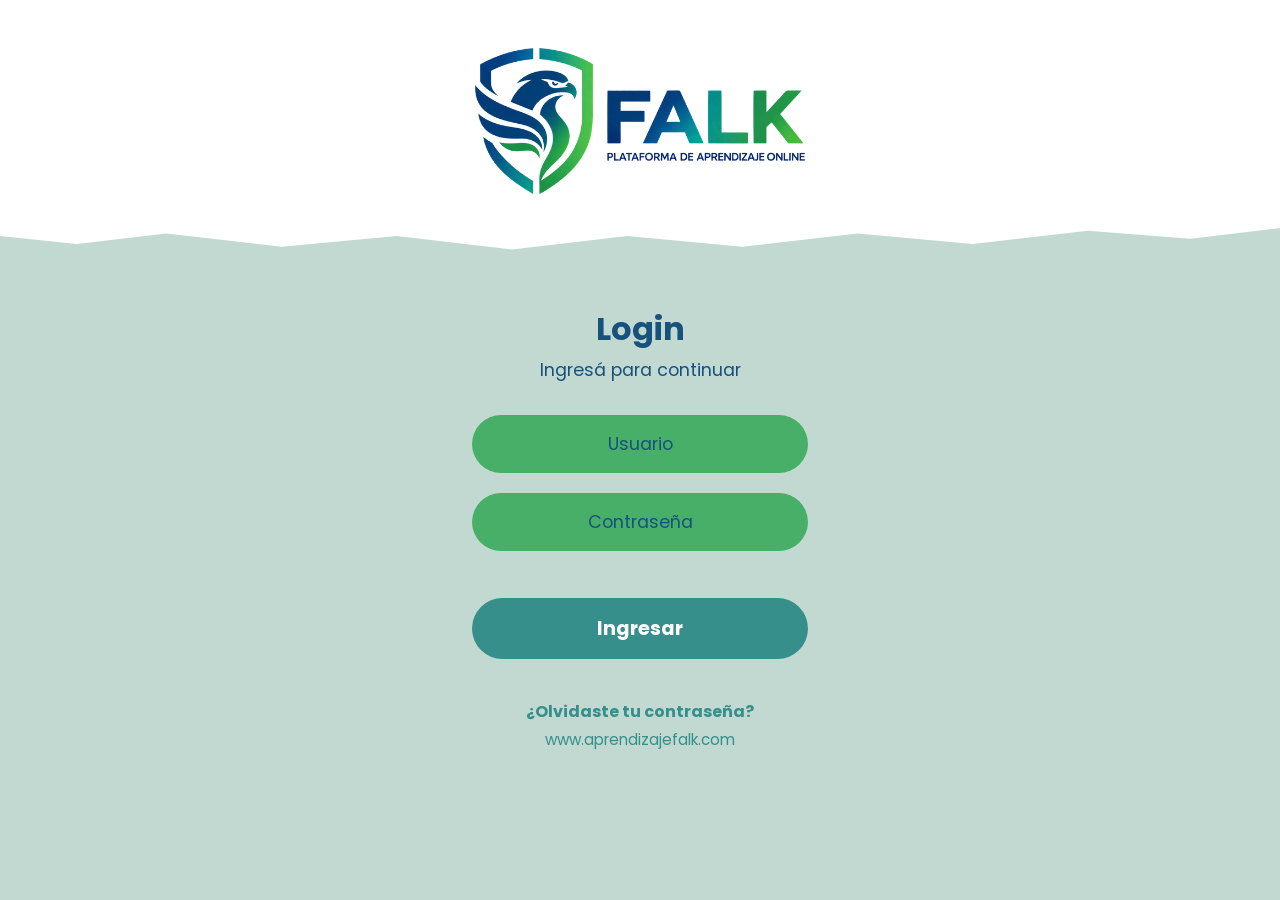
==== index.html @ 69d3278d "Front (Karina Cuadra): agrega pantalla de Login - RF-01" ====
<!DOCTYPE html>
<html lang="es">

<head>
    <meta charset="UTF-8">
    <meta name="viewport" content="width=device-width, initial-scale=1.0">
    <title>Bienvenidos | FALK</title>

    <!-- Tipografía -->
    <link rel="preconnect" href="https://fonts.googleapis.com">
    <link rel="preconnect" href="https://fonts.gstatic.com" crossorigin>
    <link href="https://fonts.googleapis.com/css2?family=Poppins:wght@400;600;700&display=swap" rel="stylesheet">
    
    <!-- CSS -->
    <link rel="stylesheet" href="styles/styles.css">
</head>

<body>

    <header class="encabezado">
        <img src="pictures/logo-falk.png" alt="FALK - Plataforma de aprendizaje online" class="logo">
    </header>

    <main class="login">
        <h1>Login</h1>
        <p class="subtitulo">Ingresá para continuar</p>

        <form id="form-login" novalidate>
            <label for="usuario" class="sr-only">Usuario</label>
            <input type="text" id="usuario" placeholder="Usuario">

            <label for="contrasena" class="sr-only">Contraseña</label>
            <input type="password" id="contrasena" placeholder="Contraseña">

            <p id="mensaje-error" role="alert"></p>

            <button type="submit">Ingresar</button>
        </form>

        <a href="#" class="link-olvide">¿Olvidaste tu contraseña?</a>
        <p class="sitio">www.aprendizajefalk.com</p>
    </main>

    <!-- JavaScript -->
    <script src="js/login.js"></script>
</body>
</html>
---- styles/styles.css ----
:root {
  --color-texto: #17517D;
  --color-campo: #48AF69;
  --color-boton: #368F8A;
  --color-link: #368F8A;

  --color-fondo: #C2D9D1;
  --color-encabezado: #FFFFFF;
  --color-texto-boton: #FFFFFF;

  --color-error: #8C1D18;

  --fuente: "Poppins", Arial, sans-serif;
}

* {
  box-sizing: border-box;
}

body {
  margin: 0;
  font-family: var(--fuente);
  background-color: var(--color-fondo);
  color: var(--color-texto);
}

/*header*/
.encabezado {
  padding: 48px 24px 64px;
  background-color: var(--color-encabezado);
  text-align: center;
  clip-path: polygon(0 0, 100% 0, 100% 86%, 93% 90%, 85% 87%, 76% 92%, 67% 88%,
                     58% 93%, 49% 89%, 40% 94%, 31% 89%, 22% 93%, 13% 88%, 6% 92%, 0 89%);
}

.logo {
  width: 100%;
  max-width: 330px;
}

/*main*/
.login {
  max-width: 400px;
  margin: 0 auto;
  padding: 24px 32px 40px;
  text-align: center;
}

.login h1 {
  margin: 16px 0 4px;
  font-size: 2rem;
}

.subtitulo {
  margin: 0 0 32px;
  font-size: 1.1rem;
}

form {
  display: flex;
  flex-direction: column;
  gap: 20px;
}

input {
  padding: 16px;
  font-family: inherit;
  font-size: 1.1rem;
  text-align: center;
  color: var(--color-texto);
  background-color: var(--color-campo);
  border: none;
  border-radius: 999px;
}

input::placeholder {
  color: var(--color-texto);
  opacity: 1;
}

button {
  padding: 16px;
  font-family: inherit;
  font-size: 1.2rem;
  font-weight: 700;
  color: var(--color-texto-boton);
  background-color: var(--color-boton);
  border: none;
  border-radius: 999px;
  cursor: pointer;
}

button:hover {
  filter: brightness(0.9);
}

input:focus-visible,
button:focus-visible,
a:focus-visible {
  outline: 3px solid var(--color-texto);
  outline-offset: 3px;
}

#mensaje-error {
  min-height: 1.4em;
  margin: -8px 0;
  color: var(--color-error);
  font-weight: 600;
}

.link-olvide {
  display: inline-block;
  margin-top: 40px;
  color: var(--color-link);
  font-weight: 700;
  text-decoration: none;
}

.link-olvide:hover {
  text-decoration: underline;
}

.sitio {
  margin: 4px 0 0;
  font-size: 0.95rem;
  color: var(--color-link);
}

.sr-only {
  position: absolute;
  width: 1px;
  height: 1px;
  overflow: hidden;
  clip: rect(0, 0, 0, 0);
  white-space: nowrap;
}
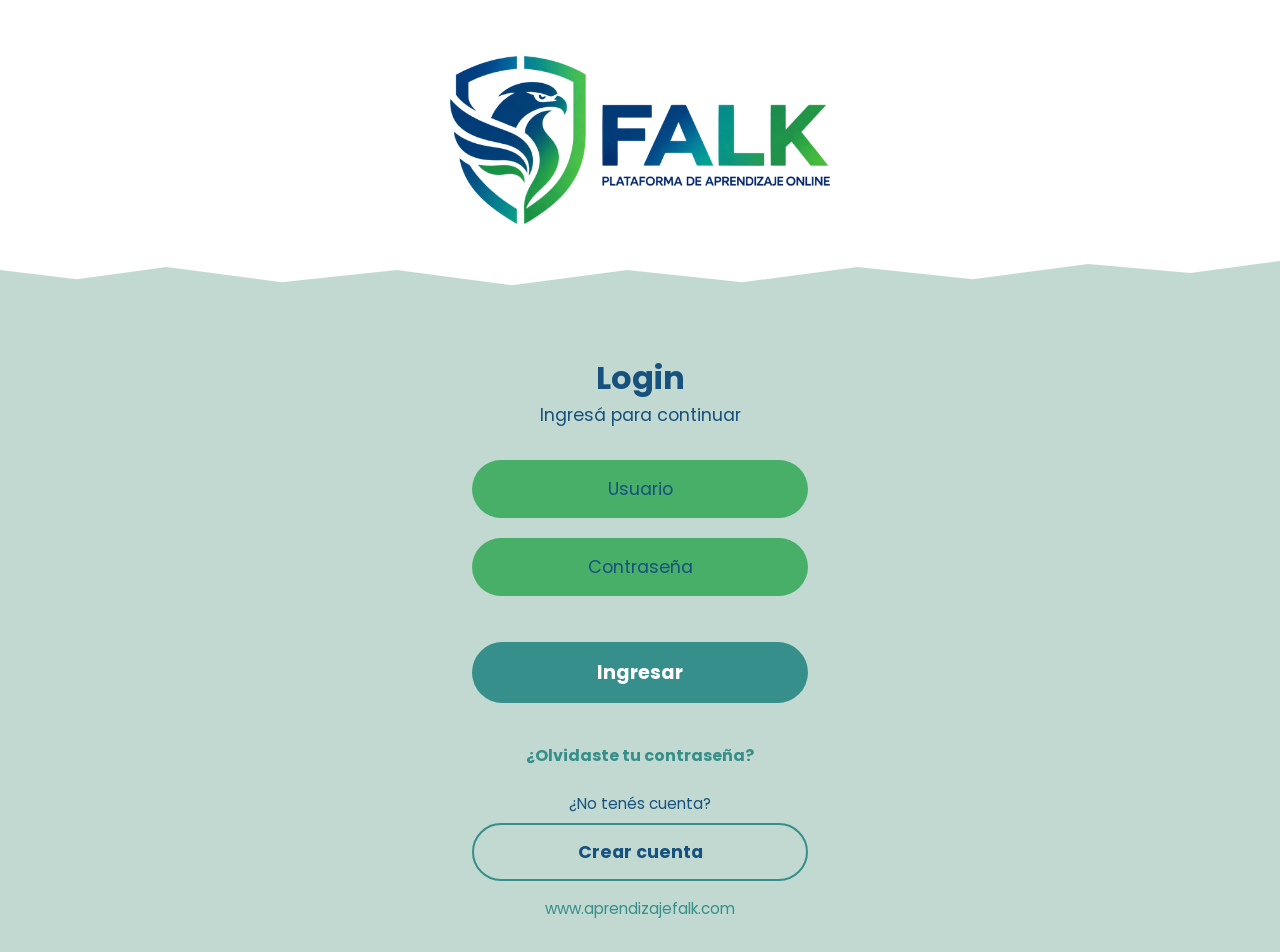
==== commit 26fa1b0a: "se adicionan nuevas paginas, practicas con sass, estilos mejorados, mediaqueries" ====
--- a/index.html
+++ b/index.html
@@ -1,47 +1,62 @@
-<!DOCTYPE html>
-<html lang="es">
-
-<head>
-    <meta charset="UTF-8">
-    <meta name="viewport" content="width=device-width, initial-scale=1.0">
-    <title>Bienvenidos | FALK</title>
-
-    <!-- Tipografía -->
-    <link rel="preconnect" href="https://fonts.googleapis.com">
-    <link rel="preconnect" href="https://fonts.gstatic.com" crossorigin>
-    <link href="https://fonts.googleapis.com/css2?family=Poppins:wght@400;600;700&display=swap" rel="stylesheet">
-    
-    <!-- CSS -->
-    <link rel="stylesheet" href="styles/styles.css">
-</head>
-
-<body>
-
-    <header class="encabezado">
-        <img src="pictures/logo-falk.png" alt="FALK - Plataforma de aprendizaje online" class="logo">
-    </header>
-
-    <main class="login">
-        <h1>Login</h1>
-        <p class="subtitulo">Ingresá para continuar</p>
-
-        <form id="form-login" novalidate>
-            <label for="usuario" class="sr-only">Usuario</label>
-            <input type="text" id="usuario" placeholder="Usuario">
-
-            <label for="contrasena" class="sr-only">Contraseña</label>
-            <input type="password" id="contrasena" placeholder="Contraseña">
-
-            <p id="mensaje-error" role="alert"></p>
-
-            <button type="submit">Ingresar</button>
-        </form>
-
-        <a href="#" class="link-olvide">¿Olvidaste tu contraseña?</a>
-        <p class="sitio">www.aprendizajefalk.com</p>
-    </main>
-
-    <!-- JavaScript -->
-    <script src="js/login.js"></script>
-</body>
+<!DOCTYPE html>
+<html lang="es">
+
+<head>
+    <meta charset="UTF-8">
+    <meta name="viewport" content="width=device-width, initial-scale=1.0">
+
+    <meta name="description" content="FALK, plataforma de aprendizaje online. Iniciá sesión para acceder a tus cursos y a tu calendario académico.">
+    <meta name="keywords" content="FALK, aprendizaje online, cursos, LMS, plataforma educativa">
+    <meta name="robots" content="index, follow">
+
+    <meta name="author" content="Karina Cuadra">
+
+    <title>FALK | Iniciar sesión</title>
+
+    <!-- Google Fonts -->
+    <link rel="preconnect" href="https://fonts.googleapis.com">
+    <link rel="preconnect" href="https://fonts.gstatic.com" crossorigin>
+    <link href="https://fonts.googleapis.com/css2?family=Poppins:wght@400;600;700&display=swap" rel="stylesheet">
+
+    <!--CSS-->
+    <link rel="stylesheet" href="styles/styles.css">
+</head>
+
+<body>
+    <header class="encabezado">
+        <img src="pictures/logo-falk.png" alt="FALK - Plataforma de aprendizaje online" class="logo">
+    </header>
+
+    <main class="acceso">
+        <h1>Login</h1>
+        <p class="subtitulo">Ingresá para continuar</p>
+
+        <form id="form-login" novalidate>
+            <label for="usuario" class="sr-only">Usuario</label>
+            <input type="text" id="usuario" placeholder="Usuario" autocomplete="username">
+
+            <label for="contrasena" class="sr-only">Contraseña</label>
+            <input type="password" id="contrasena" placeholder="Contraseña" autocomplete="current-password">
+
+            <p id="mensaje-error" role="alert"></p>
+
+            <button type="submit">Ingresar</button>
+        </form>
+
+        <a href="#" class="link-olvide">¿Olvidaste tu contraseña?</a>
+
+        <div class="registro">
+            <p>¿No tenés cuenta?</p>
+            <a href="pages/crear-cuenta.html" class="boton-secundario">Crear cuenta</a>
+        </div>
+    </main>
+
+    <footer class="footer">
+        <p class="sitio">www.aprendizajefalk.com</p>
+    </footer>
+
+    <!--JavaScript-->
+    <script src="js/login.js"></script>
+</body>
+
 </html>
--- a/styles/styles.css
+++ b/styles/styles.css
@@ -1,136 +1,292 @@
-:root {
-  --color-texto: #17517D;
-  --color-campo: #48AF69;
-  --color-boton: #368F8A;
-  --color-link: #368F8A;
-
-  --color-fondo: #C2D9D1;
-  --color-encabezado: #FFFFFF;
-  --color-texto-boton: #FFFFFF;
-
-  --color-error: #8C1D18;
-
-  --fuente: "Poppins", Arial, sans-serif;
-}
-
-* {
-  box-sizing: border-box;
-}
-
-body {
-  margin: 0;
-  font-family: var(--fuente);
-  background-color: var(--color-fondo);
-  color: var(--color-texto);
-}
-
-/*header*/
-.encabezado {
-  padding: 48px 24px 64px;
-  background-color: var(--color-encabezado);
-  text-align: center;
-  clip-path: polygon(0 0, 100% 0, 100% 86%, 93% 90%, 85% 87%, 76% 92%, 67% 88%,
-                     58% 93%, 49% 89%, 40% 94%, 31% 89%, 22% 93%, 13% 88%, 6% 92%, 0 89%);
-}
-
-.logo {
-  width: 100%;
-  max-width: 330px;
-}
-
-/*main*/
-.login {
-  max-width: 400px;
-  margin: 0 auto;
-  padding: 24px 32px 40px;
-  text-align: center;
-}
-
-.login h1 {
-  margin: 16px 0 4px;
-  font-size: 2rem;
-}
-
-.subtitulo {
-  margin: 0 0 32px;
-  font-size: 1.1rem;
-}
-
-form {
-  display: flex;
-  flex-direction: column;
-  gap: 20px;
-}
-
-input {
-  padding: 16px;
-  font-family: inherit;
-  font-size: 1.1rem;
-  text-align: center;
-  color: var(--color-texto);
-  background-color: var(--color-campo);
-  border: none;
-  border-radius: 999px;
-}
-
-input::placeholder {
-  color: var(--color-texto);
-  opacity: 1;
-}
-
-button {
-  padding: 16px;
-  font-family: inherit;
-  font-size: 1.2rem;
-  font-weight: 700;
-  color: var(--color-texto-boton);
-  background-color: var(--color-boton);
-  border: none;
-  border-radius: 999px;
-  cursor: pointer;
-}
-
-button:hover {
-  filter: brightness(0.9);
-}
-
-input:focus-visible,
-button:focus-visible,
-a:focus-visible {
-  outline: 3px solid var(--color-texto);
-  outline-offset: 3px;
-}
-
-#mensaje-error {
-  min-height: 1.4em;
-  margin: -8px 0;
-  color: var(--color-error);
-  font-weight: 600;
-}
-
-.link-olvide {
-  display: inline-block;
-  margin-top: 40px;
-  color: var(--color-link);
-  font-weight: 700;
-  text-decoration: none;
-}
-
-.link-olvide:hover {
-  text-decoration: underline;
-}
-
-.sitio {
-  margin: 4px 0 0;
-  font-size: 0.95rem;
-  color: var(--color-link);
-}
-
-.sr-only {
-  position: absolute;
-  width: 1px;
-  height: 1px;
-  overflow: hidden;
-  clip: rect(0, 0, 0, 0);
-  white-space: nowrap;
-}+* {
+  margin: 0;
+  padding: 0;
+  box-sizing: border-box;
+}
+
+::selection {
+  background-color: #17517D;
+  color: #FFFFFF;
+}
+
+body {
+  background-color: #C2D9D1;
+  font-family: "Poppins", Arial, sans-serif;
+  color: #17517D;
+  width: 100%;
+  min-height: 100vh;
+}
+
+a:focus-visible {
+  outline: 3px solid #17517D;
+  outline-offset: 3px;
+}
+
+.sr-only {
+  position: absolute;
+  width: 1px;
+  height: 1px;
+  overflow: hidden;
+  clip: rect(0, 0, 0, 0);
+  white-space: nowrap;
+}
+
+.encabezado {
+  background-color: #FFFFFF;
+  text-align: center;
+  width: 100%;
+  padding: 48px 24px 64px;
+  clip-path: polygon(0 0, 100% 0, 100% 86%, 93% 90%, 85% 87%, 76% 92%, 67% 88%, 58% 93%, 49% 89%, 40% 94%, 31% 89%, 22% 93%, 13% 88%, 6% 92%, 0 89%);
+}
+
+.logo {
+  width: 100%;
+  max-width: 330px;
+  height: auto;
+}
+
+.barra-superior {
+  display: flex;
+  background-color: #FFFFFF;
+  width: 100%;
+  flex-direction: row;
+  justify-content: space-between;
+  align-items: center;
+  padding: 16px 24px;
+  gap: 16px;
+}
+.barra-superior .logo {
+  max-width: 170px;
+}
+
+.boton-icono {
+  display: flex;
+  background: none;
+  border: none;
+  color: #17517D;
+  cursor: pointer;
+  padding: 4px;
+}
+.boton-icono:focus-visible {
+  outline: 3px solid #17517D;
+  outline-offset: 3px;
+}
+.boton-icono {
+  transition: transform 0.15s ease;
+}
+.boton-icono:hover {
+  transform: scale(1.1);
+}
+.boton-icono:active {
+  transform: translateY(2px);
+}
+.boton-icono svg {
+  width: 32px;
+  height: 32px;
+}
+
+form {
+  display: flex;
+  flex-direction: column;
+  align-items: stretch;
+  gap: 20px;
+}
+form input {
+  font-size: 1.1rem;
+  text-align: center;
+  color: #17517D;
+  background-color: #48AF69;
+  padding: 16px;
+  font-family: inherit;
+  border: none;
+  border-radius: 999px;
+}
+form input:focus-visible {
+  outline: 3px solid #17517D;
+  outline-offset: 3px;
+}
+form input::placeholder {
+  color: #17517D;
+  opacity: 1;
+}
+form button {
+  font-size: 1.2rem;
+  font-weight: 700;
+  color: #FFFFFF;
+  background-color: #368F8A;
+  cursor: pointer;
+  padding: 16px;
+  font-family: inherit;
+  border: none;
+  border-radius: 999px;
+}
+form button:focus-visible {
+  outline: 3px solid #17517D;
+  outline-offset: 3px;
+}
+form button {
+  transition: transform 0.15s ease;
+}
+form button:hover {
+  transform: scale(1.02);
+}
+form button:active {
+  transform: translateY(3px);
+}
+
+#mensaje-error {
+  min-height: 1.4em;
+  margin: -8px 0;
+  color: #8C1D18;
+  font-weight: 600;
+}
+
+.acceso {
+  max-width: 400px;
+  text-align: center;
+  padding: 24px 32px 16px;
+  margin: 0 auto;
+}
+.acceso h1 {
+  font-size: 2rem;
+  line-height: 1.2;
+  margin: 16px 0 4px;
+}
+.acceso .subtitulo {
+  font-size: 1.1rem;
+  margin-bottom: 32px;
+}
+.acceso .titulo-registro {
+  margin-bottom: 32px;
+}
+.acceso .link-olvide {
+  display: inline-block;
+  margin-top: 40px;
+  color: #368F8A;
+  font-weight: 700;
+  text-decoration: none;
+}
+.acceso .link-olvide:hover {
+  text-decoration: underline;
+}
+.acceso .registro {
+  margin-top: 24px;
+}
+.acceso .registro p {
+  font-size: 0.95rem;
+  margin-bottom: 8px;
+}
+
+.boton-secundario {
+  display: block;
+  font-size: 1.1rem;
+  font-weight: 700;
+  text-decoration: none;
+  color: #17517D;
+  background-color: transparent;
+  border: 2px solid #368F8A;
+  border-radius: 999px;
+  padding: 14px;
+}
+.boton-secundario:focus-visible {
+  outline: 3px solid #17517D;
+  outline-offset: 3px;
+}
+.boton-secundario {
+  transition: transform 0.15s ease;
+}
+.boton-secundario:hover {
+  transform: scale(1.02);
+}
+.boton-secundario:active {
+  transform: translateY(3px);
+}
+.boton-secundario:hover {
+  background-color: #368F8A;
+  color: #FFFFFF;
+}
+
+.contenedor-principal {
+  background-color: #FFFFFF;
+  min-height: 100vh;
+}
+
+.seccion-home {
+  display: flex;
+  max-width: 400px;
+  text-align: center;
+  flex-direction: column;
+  align-items: center;
+  padding: 8px 32px 32px;
+  margin: 0 auto;
+  gap: 16px;
+}
+.seccion-home h2 {
+  font-size: 1.3rem;
+  font-weight: 700;
+}
+
+.contenedor-cursos {
+  display: flex;
+  background-color: #D4E4DE;
+  border-radius: 16px;
+  width: 100%;
+  flex-direction: column;
+  align-items: center;
+  padding: 24px 24px 12px;
+  gap: 20px;
+}
+
+.tarjeta-curso {
+  background-color: #FFFFFF;
+  border-radius: 16px;
+  width: 100%;
+  min-height: 120px;
+  text-align: left;
+  padding: 16px;
+}
+.tarjeta-curso h3 {
+  font-size: 1rem;
+}
+.tarjeta-curso p {
+  font-size: 0.9rem;
+}
+
+.calendario {
+  color: #368F8A;
+}
+.calendario svg {
+  width: 220px;
+  max-width: 100%;
+  height: auto;
+}
+
+.footer {
+  text-align: center;
+  width: 100%;
+  padding: 0 24px 32px;
+}
+.footer .sitio {
+  font-size: 0.95rem;
+  color: #368F8A;
+}
+
+/* media queries */
+@media (min-width: 768px) {
+  .encabezado {
+    padding: 56px 24px 72px;
+  }
+  .logo {
+    max-width: 380px;
+  }
+  .barra-superior {
+    padding: 16px 48px;
+    gap: 16px;
+  }
+}
+@media (min-width: 1024px) {
+  .acceso {
+    padding: 40px 32px 16px;
+    margin: 0 auto;
+  }
+}
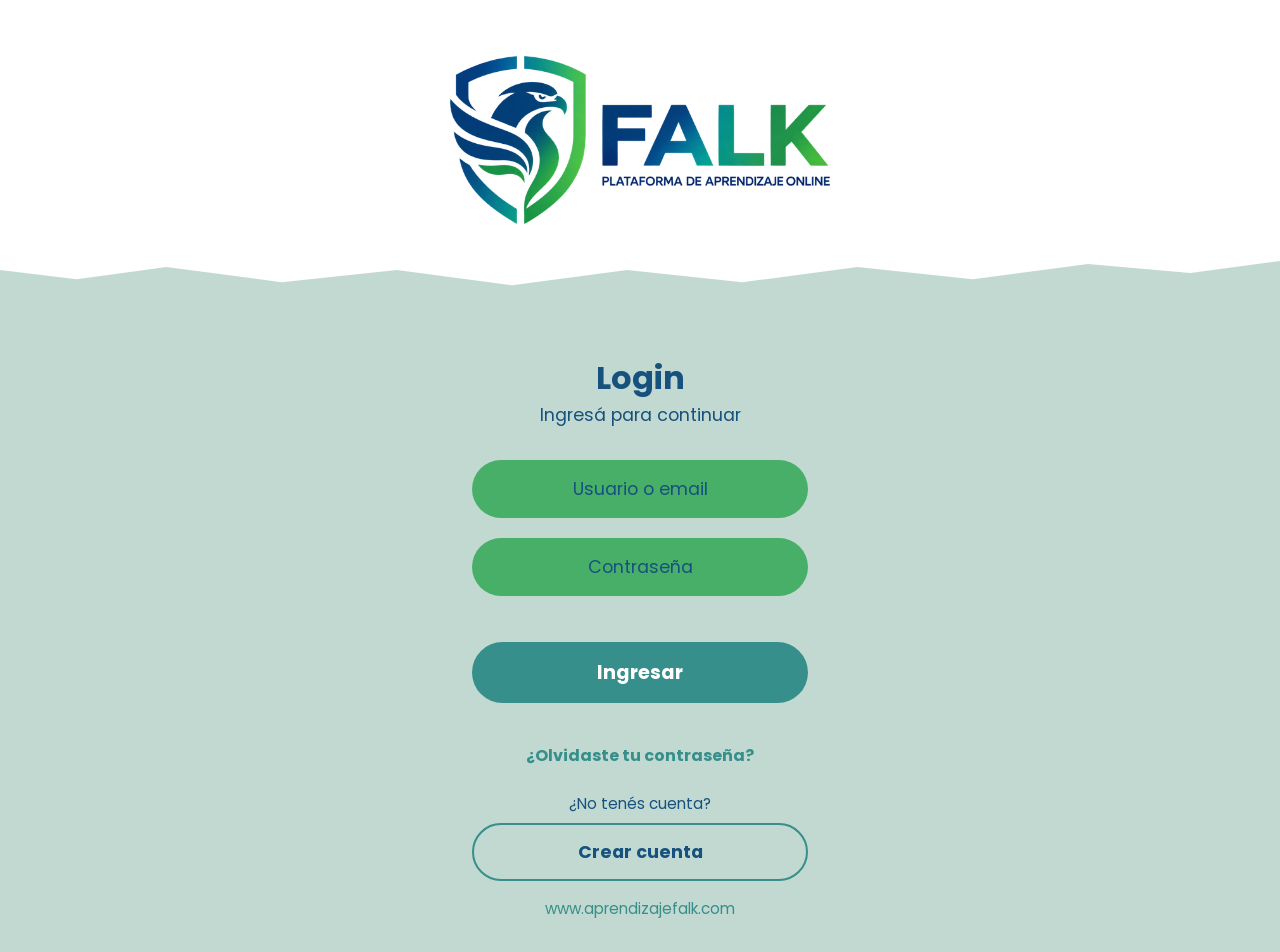
==== commit 0ef6ffc3: "RF-01: formulario de login, login.js, home protegida y logout" ====
--- a/index.html
+++ b/index.html
@@ -8,8 +8,6 @@
     <meta name="description" content="FALK, plataforma de aprendizaje online. Iniciá sesión para acceder a tus cursos y a tu calendario académico.">
     <meta name="keywords" content="FALK, aprendizaje online, cursos, LMS, plataforma educativa">
     <meta name="robots" content="index, follow">
-
-    <meta name="author" content="Karina Cuadra">
 
     <title>FALK | Iniciar sesión</title>
 
@@ -31,23 +29,25 @@
         <h1>Login</h1>
         <p class="subtitulo">Ingresá para continuar</p>
 
-        <form id="form-login" novalidate>
-            <label for="usuario" class="sr-only">Usuario</label>
-            <input type="text" id="usuario" placeholder="Usuario" autocomplete="username">
+        <form id="form-login" method="post" novalidate>
+            <label for="usuario" class="sr-only">Usuario o email</label>
+            <input type="text" id="usuario" name="usuario" placeholder="Usuario o email"
+                   autocomplete="username" required maxlength="255">
 
             <label for="contrasena" class="sr-only">Contraseña</label>
-            <input type="password" id="contrasena" placeholder="Contraseña" autocomplete="current-password">
+            <input type="password" id="contrasena" name="contrasena" placeholder="Contraseña"
+                   autocomplete="current-password" required maxlength="72">
 
-            <p id="mensaje-error" role="alert"></p>
+            <p id="mensaje-error" role="alert" aria-live="polite"></p>
 
             <button type="submit">Ingresar</button>
         </form>
 
-        <a href="#" class="link-olvide">¿Olvidaste tu contraseña?</a>
+        <a href="pages-front/recuperar-password.html" class="link-olvide">¿Olvidaste tu contraseña?</a>
 
         <div class="registro">
             <p>¿No tenés cuenta?</p>
-            <a href="pages/crear-cuenta.html" class="boton-secundario">Crear cuenta</a>
+            <a href="pages-front/crear-cuenta.html" class="boton-secundario">Crear cuenta</a>
         </div>
     </main>
 
--- a/styles/styles.css
+++ b/styles/styles.css
@@ -139,6 +139,16 @@
   margin: -8px 0;
   color: #8C1D18;
   font-weight: 600;
+}
+
+.ayuda {
+  font-size: 0.85rem;
+  margin: -12px 0 0;
+  color: #17517D;
+}
+
+#mensaje-error.exito {
+  color: #17517D;
 }
 
 .acceso {
@@ -290,3 +300,5 @@
     margin: 0 auto;
   }
 }
+
+/*# sourceMappingURL=styles.css.map */
